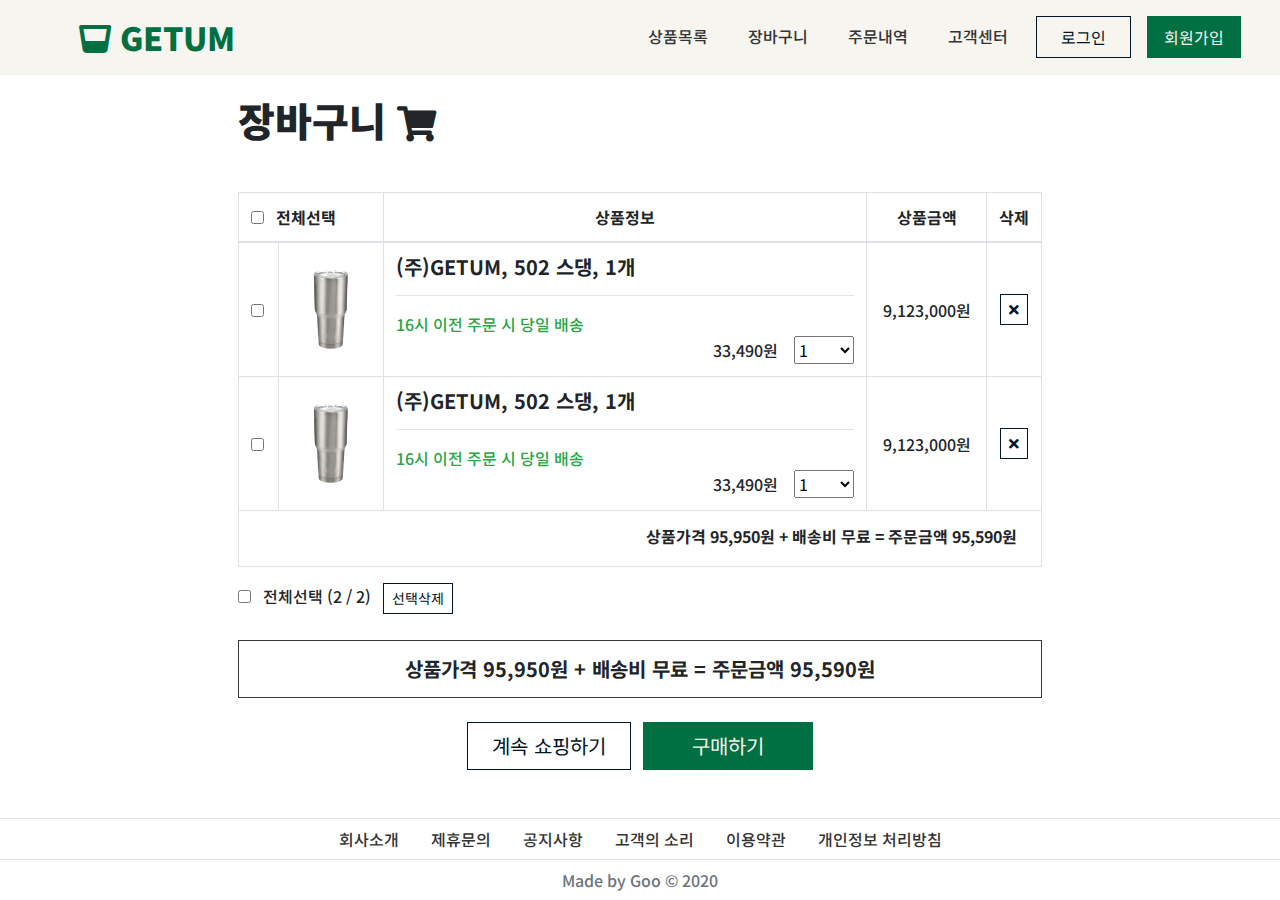
==== cart.html @ f90b93db "add : cart.html" ====
<!DOCTYPE html>
<html lang="ko">
<head>
    <meta charset="UTF-8">
    <meta name="viewport" content="width=device-width, initial-scale=1.0">
    <title>Getum</title>

    <!--  bootstrap CSS -->
    <link rel="stylesheet" href="./css/bootstrap.min.css">

    <!--  font awesome icons  -->
    <link rel="stylesheet" href="./css/all.min.css">

    <!-- google font -->
    <link href="https://fonts.googleapis.com/css?family=Noto+Sans+KR:500,700,900&display=swap&subset=korean" rel="stylesheet">

    <!-- animate css -->
    <link rel="stylesheet" href="./css/animate.css">
    <!--  custom CSS  -->
    <link rel="stylesheet" href="./css/style.css">
    <link rel="stylesheet" href="./css/fixed.css">

</head>
<body>
<!--  ======================= Start Header Area ============================== -->
<header class="header-area mb-5">
    <nav class="navbar navbar-expand-lg fixed-top">
        <div class="container-fluid">
            <a class="navbar-brand pl-5" href="index.html"> <i class="fas fa-glass-whiskey"></i> GETUM</i></a>
            <button class="navbar-toggler d-lg-none" type="button" data-toggle="collapse" data-target="#collapsibleNavId" aria-controls="collapsibleNavId"
            aria-expanded="false" aria-label="Toggle navigation">
            <span class="navbar-toggler-icon"><i class="fa fa-bars"></i></span>
            </button>
        <div class="collapse navbar-collapse" id="collapsibleNavId">
            <ul class="nav ml-auto">
                <li class="nav-item mx-1">
                    <a class="nav-link" href="product.html">상품목록</a>
                </li>
                <li class="nav-item mx-1">
                    <a class="nav-link" href="#">장바구니</a>
                </li>
                <li class="nav-item mx-1">
                    <a class="nav-link" href="#">주문내역</a>
                </li>
                <li class="nav-item mx-1">
                    <a class="nav-link" href="#">고객센터</a>
                </li>
                <li class="nav-item mx-2">
                    <a class="nav-link btn btn-outline-secondary px-4" href="login.html">로그인</a>
                </li>
                <li class="nav-item mx-2">
                    <a class="nav-link btn btn-primary" href="signup.html">회원가입</a>
                </li>
            </ul>
        </div>
        </div>
    </nav>
</header>
<!--  ======================= End Header Area ============================== -->


<!--  ======================= Start Main Area ================================ -->
<main class="site-main">
<!--  ======================= Start login Area =======================  -->

<section class="cart-area pt-5">
    <div class="container-fluid">
        <div class="col-xl-8 offset-xl-2 col-10 offset-1">
            <h1>장바구니 <i class="fas fa-shopping-cart fa-sm"></i></h1>
        </div>

        <div class="row mt-5">
            <div class="col-xl-8 offset-xl-2 col-10 offset-1">
                <div class="table-responsive">
                    <table class="table table-bordered text-nowrap">
                        <thead>
                        <tr>
                            <th colspan="2" class="align-middle"><input type="checkbox" value="">&nbsp;&nbsp;&nbsp;전체선택</th>
                            <th class="text-center align-middle">상품정보</th>
                            <th class="text-center align-middle">상품금액</th>
                            <th class="text-center align-middle">삭제</th>
                        </tr>
                        </thead>
                        <tbody>
                            <tr>
                                <td class="text-left align-middle" style="width: 5%"><input type="checkbox" value=""></td>
                                <td class="text-center align-middle" style="width: 10%"><img src="./img/product/1.png" alt="" width="80"></td>
                                <td style="width: 65%">
                                    <h5>(주)GETUM, 502 스댕, 1개</h5>
                                    <hr>
                                    <div class="text-left text-success">
                                    16시 이전 주문 시 당일 배송
                                    </div>
                                    <div class="text-right">
                                    33,490원
                                    &nbsp;&nbsp;
                                    <select id="formQuantity" name="formQuantity" size="1" style="width:60px;">
                                        <option value="1">1</option>
                                        <option value="2">2</option>
                                        <option value="3">3</option>
                                        <option value="4">4</option>
                                        <option value="5">5</option>
                                        <option value="6">6</option>
                                        <option value="7">7</option>
                                        <option value="8">8</option>
                                        <option value="9">9</option>
                                        <option value="10">10</option>
                                    </select>
                                    </div>
                                </td>
                                <td class="text-center align-middle" style="width: 15%">9,123,000원</td>
                                <td class="text-center align-middle" style="width: 5%"><button class="btn btn-sm btn-outline-secondary"><i class="fas fa-times"></i></button></td>
                            </tr>
                            <tr>
                                <td class="text-left align-middle" style="width: 5%"><input type="checkbox" value=""></td>
                                <td class="text-center align-middle" style="width: 10%"><img src="./img/product/1.png" alt="" width="80"></td>
                                <td style="width: 65%">
                                    <h5>(주)GETUM, 502 스댕, 1개</h5>
                                    <hr>
                                    <div class="text-left text-success">
                                    16시 이전 주문 시 당일 배송
                                    </div>
                                    <div class="text-right">
                                    33,490원
                                    &nbsp;&nbsp;
                                    <select id="formQuantity" name="formQuantity" size="1" style="width:60px;">
                                        <option value="1">1</option>
                                        <option value="2">2</option>
                                        <option value="3">3</option>
                                        <option value="4">4</option>
                                        <option value="5">5</option>
                                        <option value="6">6</option>
                                        <option value="7">7</option>
                                        <option value="8">8</option>
                                        <option value="9">9</option>
                                        <option value="10">10</option>
                                    </select>
                                    </div>
                                </td>
                                <td class="text-center align-middle" style="width: 15%">9,123,000원</td>
                                <td class="text-center align-middle" style="width: 5%"><button class="btn btn-sm btn-outline-secondary"><i class="fas fa-times"></i></button></td>
                            </tr>
                        
                        </tbody>
                        <tfoot>
                            <td class="text-right align-middle pt-3 pr-4" colspan="5">
                                <h6>상품가격 95,950원 + 배송비 무료 = 주문금액 95,590원</h6>
                            </td>
                        </tfoot>
                    </table>
                </div><!--<div class="table-responsive-md">-->
            </div><!--<div class="col-12">-->
        </div><!--<div class="row mt-5">-->

        <div class="row">
            <div class="col-xl-8 offset-xl-2 col-10 offset-1 align-middle">
                <input type="checkbox" value="" id="selectCart">&nbsp;&nbsp;
                <label for="selectCart" class="mr-2">전체선택 (2 / 2)</label>
                <button class="btn btn-sm btn-outline-secondary">선택삭제</button>
            </div>
        </div>

        <div class="row mt-4">
            <div class="col-xl-8 offset-xl-2 col-10 offset-1">
            <span class="d-block border border-dark pt-3 pb-2 text-center align-middle">
                <h5>상품가격 95,950원 + 배송비 무료 = 주문금액 95,590원</h5>
            </span>
            </div>
        </div>

        <div class="row my-4">
            <div class="col-xl-8 offset-xl-2 col-10 offset-1 text-center">
                <button class="btn btn-lg btn-outline-secondary px-4 mr-2">계속 쇼핑하기</button>
                <button class="btn btn-lg btn-primary px-5">구매하기</button>
            </div>
        </div>
    </div>
</section>

<!--  ======================= End login Area =======================  -->
</main>
<!--  ======================= END Main Area ================================ -->


<!--  ======================= Start footer Area ================================ -->

<footer class="footer">
    <div class="text-center pt-4">
        <ul class="nav justify-content-center border-top">
            <li class="nav-item">
                <a href="#" class="nav-link">회사소개</a>
            </li>
            <li class="nav-item">
                <a href="#" class="nav-link">제휴문의</a>
            </li>
            <li class="nav-item">
                <a href="#" class="nav-link">공지사항</a>
            </li>
            <li class="nav-item">
                <a href="#" class="nav-link">고객의 소리</a>
            </li>
            <li class="nav-item">
                <a href="#" class="nav-link">이용약관</a>
            </li>
            <li class="nav-item">
                <a href="#" class="nav-link">개인정보 처리방침</a>
            </li>
        </ul>
    </div>
    <div class="copyright text-center border-top text-muted py-2">
        <p class="mb-0">Made by Goo &copy; 2020</p>
    </div>
</footer>

<!--  ======================= END footer Area ================================ -->


<!--  Jquery js file  -->
<script src="./js/jquery.3.4.1.js"></script>

<!--  Bootstrap js file  -->
<script src="./js/bootstrap.min.js"></script>

<!--  Bootstrap input js file  -->
<script src="./js/bootstrap-input-spinner.js"></script>
<script>
    $("input[type='number']").inputSpinner();
</script>
<script>
var $changedInput = $("#input")
var $valueOnChange = $("#output")
$changedInput.on("change", function (event) {
    $valueOnChange.html( numberFormat( 19800*$changedInput.val() ) )
})
</script>

<!--  isotope js library  -->
<script src="./js/isotope.min.js"></script>

<!--  wow js file  -->
<script src="./js/wow.js"></script>
<script>
    new WOW().init();
</script>
<!--  custom js file  -->
<script src="./js/main.js"></script>

</body>
</html>
---- css/style.css ----
/* 
색깔
primary: #0b421a
black : #001627
white : #fffcfc
dark : #362415
lightdark : #604c4c
yellow : #eac784

아이보리 : #f6f5ef
초록색 : #007042
글자 : #333333
*/

/* ==========================폰트============================== */
body{
    font-family: 'Noto Sans KR';
    font-weight: 500;
}

h1,h2,h3{
    font-weight: 900;
}

h4,h5,h6{
    font-weight: 700;
}

/* ==========================폰트============================== */

/* ==========================버튼============================== */
.btn-outline-secondary{
    background-color: transparent !important;
    border-color: #011627 !important;
    color: #011627 !important;
    border-radius: 0;
    position: relative;
}
/* .btn-outline-secondary:before{
    content:'';
    position: absolute;
    background-color: #007041b7;
    top:0;
    left:0;
    height: 100%;
    width: 0%;
    z-index: -1;
    transition: 0.5s;
} */

/* .btn-outline-secondary:hover:before{
    width: 100%;
} */

.btn-secondary{
    background: #604c4c !important;
    border-radius: 0;
    border-color: #604c4c !important;
}

/* .btn-secondary:hover{
    color: #00bd6e !important;
} */

.btn-primary{
    background-color: #007042 !important;
    border-radius: 0;
    border-color: #007042 !important;
    color: #f6f5ef !important;
}

/* .btn-primary:hover{
    background: #604c4c !important;
    color: #00bd6e !important;
} */
/* ==========================버튼============================== */

/* ==========================header============================== */
/* 
Navbar
*/

.navbar{
    background: #f6f5ef;
    border-bottom: 1px solid #eee;
}

.nav-link{
    color: #333333;
}
.navbar-brand{
    
    color: #007042;
}

.nav-link:hover{
    color: #007042;
}
.navbar-brand:hover{
    color: #777;
}

.navbar-brand{
    font-weight: 900;
    font-size: 2rem;
}

/* ==========================header============================== */


/* ==========================main============================== */

/* ==========================home============================== */
.home-inner {
    background-image: url(../img/main/0.jpg); 
  }
  .caption{
    width: 100%;
    max-width: 100%;
    position: absolute;
    top: 28%;
    z-index: 1;
    color: #f6f5ef;
    text-transform: uppercase;
  }
  .caption h1 {
    font-size: 12.5rem;
    /* letter-spacing: .3rem; */
    /* text-shadow: .1rem .1rem .8rem #777; */
    /* padding-bottom: 1rem; */
  }

  .caption h3 {
    font-size: 3rem;
    /* text-shadow: .1rem .1rem .5rem #777; */
    padding-bottom: 1.6rem;
  }

/* ==========================home============================== */


/* ==========================new============================== */
.new h1{
    font-size: 3.8rem;
}
.new p{
    font-size: 1.3rem;
}
.new span{
    color: #aaa;
}
/* ==========================new============================== */


/* ==========================join============================== */
.join{
    background: #272727;
    color: #ffffff;
}

.join i{
    font-size: 2rem;
    color: #f6ce8a;
}


.heading-line{
    height: 3px;
    width: 10%;
    background: #007042;
}
/* ==========================join============================== */


/* ==========================feature============================== */
.feature-area .fixed {
    background-image: url(../img/main/2.jpg);
    z-index: -1;
  }
.feature-area .dark{
    background-color: rgba(0, 0, 0, 0.6);
    color: white;
    padding: 7rem 2rem;
}
.feature-area .fixed-background h3{
    margin-bottom: 2rem;
}
.feature-area .fixed-background p{
    margin-top: 1.5rem;
}
.feature i{
    color: #00bd6e;
}
/* ==========================feature============================== */


/* ==========================best============================== */
.best h1{
    font-size: 3.8rem;
}
.best p{
    font-size: 1.3rem;
}
.best span{
    color: crimson;
}
/* ==========================best============================== */


/* ==========================contact us============================== */
.noresize{
    resize: none;
}
/* ==========================contact us============================== */

/* ==========================main============================== */


/* *********************************************** product ********************************************************* */
/* product Area */

.site-main .product-area{
    padding: 4rem 0;
}

.site-main .product-area .button-group button{
    background: transparent;
    border: none;
    text-transform: uppercase;
}

.site-main .product-area .button-group button + button{
    padding-left: 3rem;
}

.site-main .product-area .button-group h5{
    font-weight: 500;
}

.site-main .product-area .grid .our-product .img a:hover img{
    filter: brightness(1.1) drop-shadow(1px 8px 30px #b1afaf);
}

/* End product Area */
/* *********************************************** product ********************************************************* */



/* *********************************************** product Detail ********************************************************* */

/* productDetail Area */

.site-main .productDetail-area{
    padding: 4rem 0;
}
#price{
    color: #007042;
}
/* productDetail Area */

/* *********************************************** product Detail ********************************************************* */


/* *********************************************** login ********************************************************* */

/* login area */

.site-main .login-area{
    padding: 4rem 0;
}

/* login area */

/* *********************************************** login ********************************************************* */



/* *********************************************** signup ********************************************************* */

/* signUp area */

.site-main .signUp-area{
    padding: 4rem 0;
}

/* signUp area */

/* *********************************************** signup ********************************************************* */




@media only screen and (max-width: 1042px){
    .caption{
        top: 38%;
    }
    .caption h1 {
        font-size: 8rem;
    }
}

@media only screen and (max-width: 991px){
    .navbar .nav-item{
        display: block;
        width: 100%;
        padding: 10px 0px;
        text-align: center;
    }
}


@media only screen and (max-width: 630px){
    .caption h1 {
        font-size:5rem;
    }
    .navbar .nav-item{
        display: block;
        width: 100%;
        padding: 10px 0px;
        text-align: center;
    }
    
}
@media only screen and (max-width: 536px){
    .site-main .product-area .button-group button + button{
        padding-left: 2rem;
    }
}
@media only screen and (max-width: 472px){
    #btn1,
    .site-main .product-area .button-group button + button{
        padding-left: 1rem;
        font-size: 1rem;
    }
}
@media only screen and (max-width: 435px){
    #btn1,
    .site-main .product-area .button-group button + button{
        padding-left: 0rem;
        font-size: 1rem;
    }
}


@media only screen and (max-width: 400px){
    .caption h1 {
        font-size:4rem;
    }
    .navbar .nav-item{
        display: block;
        width: 100%;
        padding: 10px 0px;
        text-align: center;
    }
}
@media only screen and (max-width: 357px){
    #btn1,
    .site-main .product-area .button-group button + button{
        padding-left: 0rem;
        font-size: .9rem;
    }
}
---- css/fixed.css ----
/*--- Bootstrap Mobile Gutter Fix --*/
.row, .container-fluid {
margin-left: 0px!important;
margin-right: 0px!important;
}


/*--- Fixed Landing Page Section --*/
.landing {
  position: relative;
  width: 100%;
  height: 100vh;
  display: table;
  z-index: -1;
}
.home-wrap {
  clip: rect(0, auto, auto, 0);
  position: absolute;
  top: 0;
  left: 0;
  width: 100%;
  height: 100%;
}
.home-inner {
  position: fixed;
  display: table;
  top: 0;
  left: 0;
  width: 100%;
  height: 100%;
  background-size: cover;
  background-position: center center;
  -webkit-transform: translateZ(0);
          transform: translateZ(0);
  will-change: transform;
}

/*--- iOS Fixed Background Image --*/
.fixed-background {
  position: relative;
  width: 100%;
}
.fixed-wrap {
  clip: rect(0, auto, auto, 0);
  position: absolute;
  top: 0;
  left: 0;
  width: 100%;
  height: 100%;
  z-index: -999!important;
}
.fixed {
  position: fixed;
  display: block;
  top: 0;
  left: 0;
  width: 100%;
  height: 100%;
  background-size: cover;
  background-position: center center;
  -webkit-transform: translateZ(0);
          transform: translateZ(0);
  will-change: transform;
}
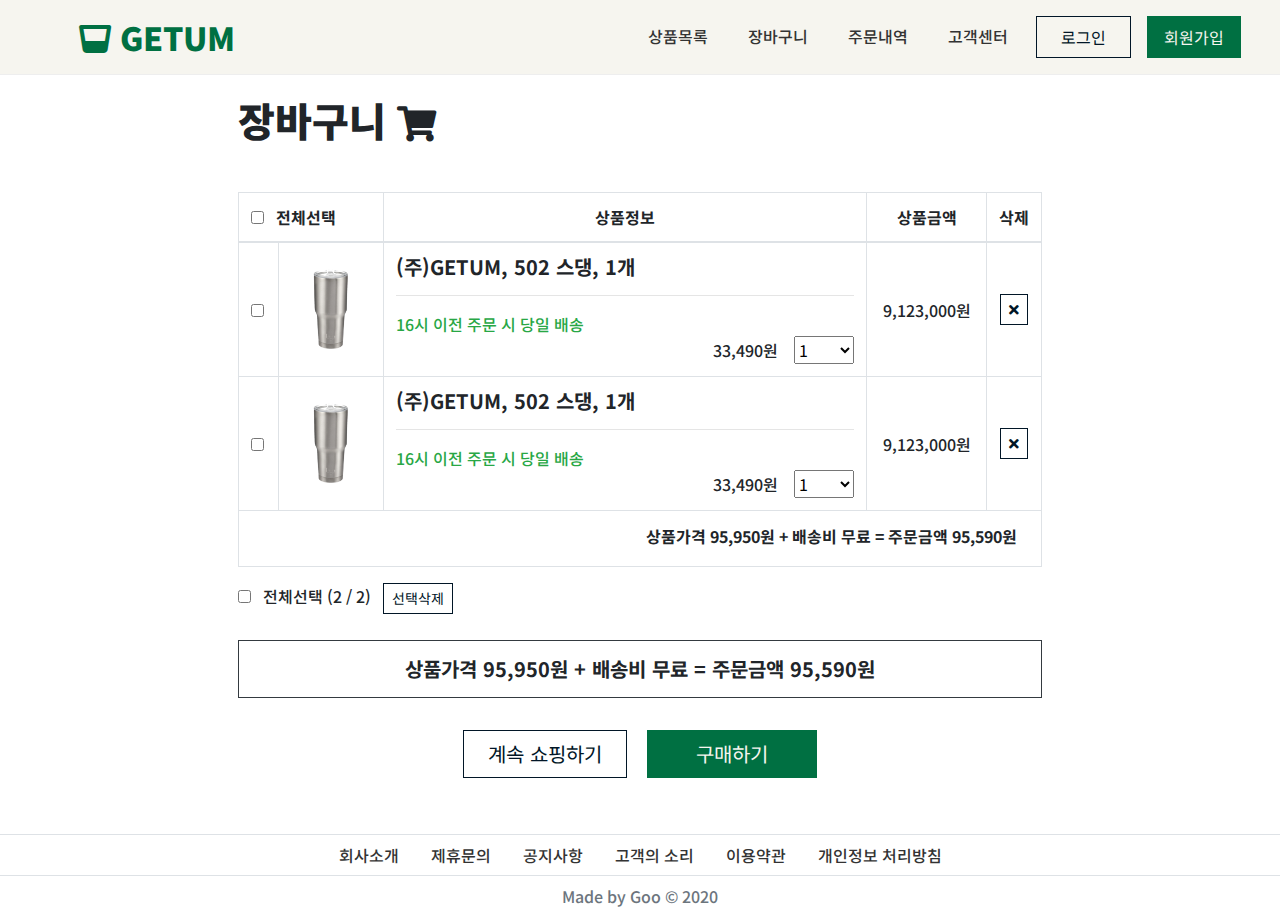
==== commit 991ac640: "fix_cart button margine" ====
--- a/cart.html
+++ b/cart.html
@@ -170,8 +170,8 @@
 
         <div class="row my-4">
             <div class="col-xl-8 offset-xl-2 col-10 offset-1 text-center">
-                <button class="btn btn-lg btn-outline-secondary px-4 mr-2">계속 쇼핑하기</button>
-                <button class="btn btn-lg btn-primary px-5">구매하기</button>
+                <button class="btn btn-lg btn-outline-secondary px-4 m-2">계속 쇼핑하기</button>
+                <button class="btn btn-lg btn-primary px-5 m-2">구매하기</button>
             </div>
         </div>
     </div>
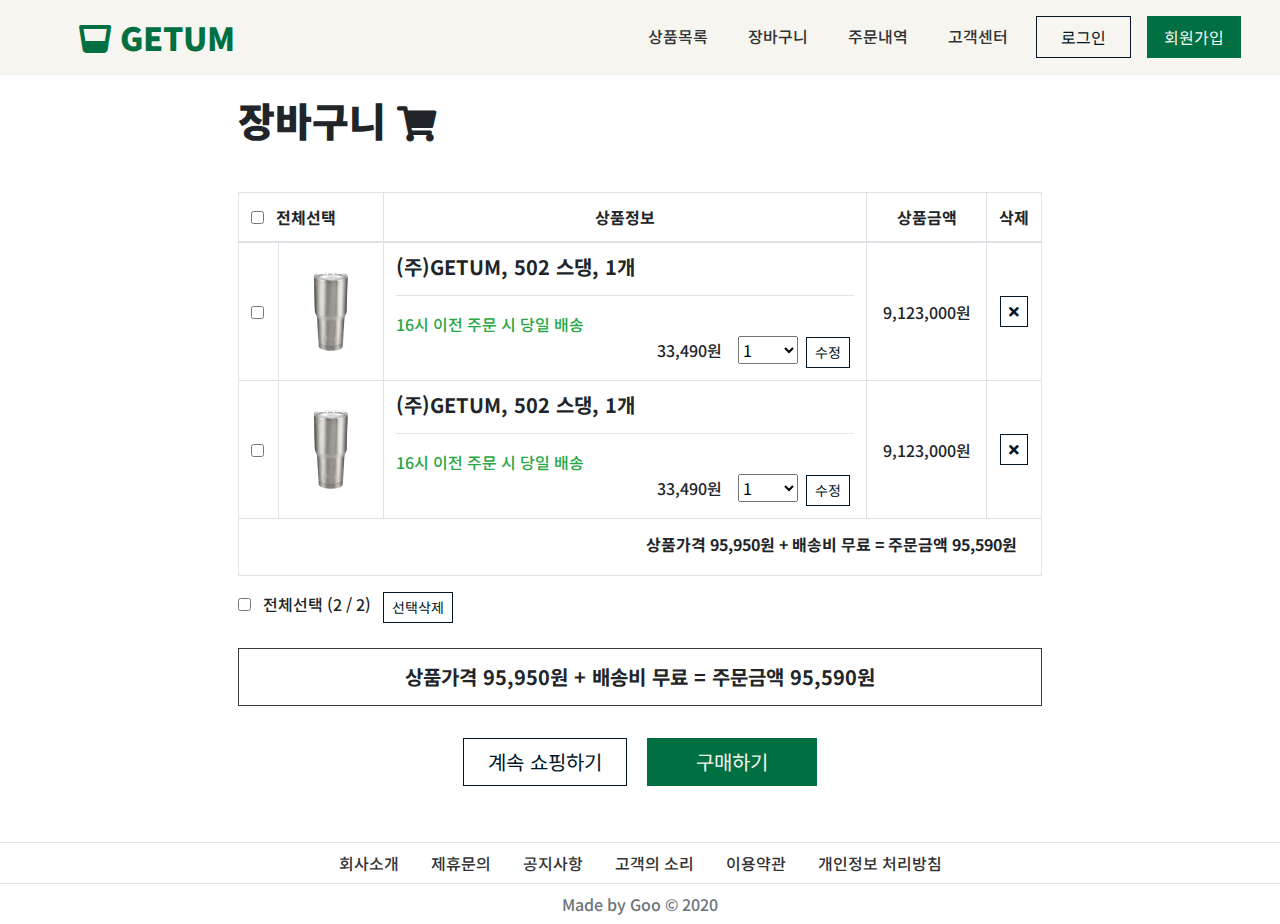
==== commit 6aecb5cd: "add_ addr, cart, order" ====
--- a/cart.html
+++ b/cart.html
@@ -91,6 +91,36 @@
                                     <div class="text-left text-success">
                                     16시 이전 주문 시 당일 배송
                                     </div>
+                                    <div class="text-right align-middle">
+                                    33,490원
+                                    &nbsp;&nbsp;
+                                    <select id="formQuantity" name="formQuantity" size="1" style="width:60px;">
+                                        <option value="1">1</option>
+                                        <option value="2">2</option>
+                                        <option value="3">3</option>
+                                        <option value="4">4</option>
+                                        <option value="5">5</option>
+                                        <option value="6">6</option>
+                                        <option value="7">7</option>
+                                        <option value="8">8</option>
+                                        <option value="9">9</option>
+                                        <option value="10">10</option>
+                                    </select>
+                                    <button class="btn btn-sm btn-outline-secondary mx-1">수정</button>
+                                    </div>
+                                </td>
+                                <td class="text-center align-middle" style="width: 15%">9,123,000원</td>
+                                <td class="text-center align-middle" style="width: 5%"><button class="btn btn-sm btn-outline-secondary"><i class="fas fa-times"></i></button></td>
+                            </tr>
+                            <tr>
+                                <td class="text-left align-middle" style="width: 5%"><input type="checkbox" value=""></td>
+                                <td class="text-center align-middle" style="width: 10%"><img src="./img/product/1.png" alt="" width="80"></td>
+                                <td style="width: 65%">
+                                    <h5>(주)GETUM, 502 스댕, 1개</h5>
+                                    <hr>
+                                    <div class="text-left text-success">
+                                    16시 이전 주문 시 당일 배송
+                                    </div>
                                     <div class="text-right">
                                     33,490원
                                     &nbsp;&nbsp;
@@ -106,35 +136,7 @@
                                         <option value="9">9</option>
                                         <option value="10">10</option>
                                     </select>
-                                    </div>
-                                </td>
-                                <td class="text-center align-middle" style="width: 15%">9,123,000원</td>
-                                <td class="text-center align-middle" style="width: 5%"><button class="btn btn-sm btn-outline-secondary"><i class="fas fa-times"></i></button></td>
-                            </tr>
-                            <tr>
-                                <td class="text-left align-middle" style="width: 5%"><input type="checkbox" value=""></td>
-                                <td class="text-center align-middle" style="width: 10%"><img src="./img/product/1.png" alt="" width="80"></td>
-                                <td style="width: 65%">
-                                    <h5>(주)GETUM, 502 스댕, 1개</h5>
-                                    <hr>
-                                    <div class="text-left text-success">
-                                    16시 이전 주문 시 당일 배송
-                                    </div>
-                                    <div class="text-right">
-                                    33,490원
-                                    &nbsp;&nbsp;
-                                    <select id="formQuantity" name="formQuantity" size="1" style="width:60px;">
-                                        <option value="1">1</option>
-                                        <option value="2">2</option>
-                                        <option value="3">3</option>
-                                        <option value="4">4</option>
-                                        <option value="5">5</option>
-                                        <option value="6">6</option>
-                                        <option value="7">7</option>
-                                        <option value="8">8</option>
-                                        <option value="9">9</option>
-                                        <option value="10">10</option>
-                                    </select>
+                                    <button class="btn btn-sm btn-outline-secondary mx-1">수정</button>
                                     </div>
                                 </td>
                                 <td class="text-center align-middle" style="width: 15%">9,123,000원</td>
